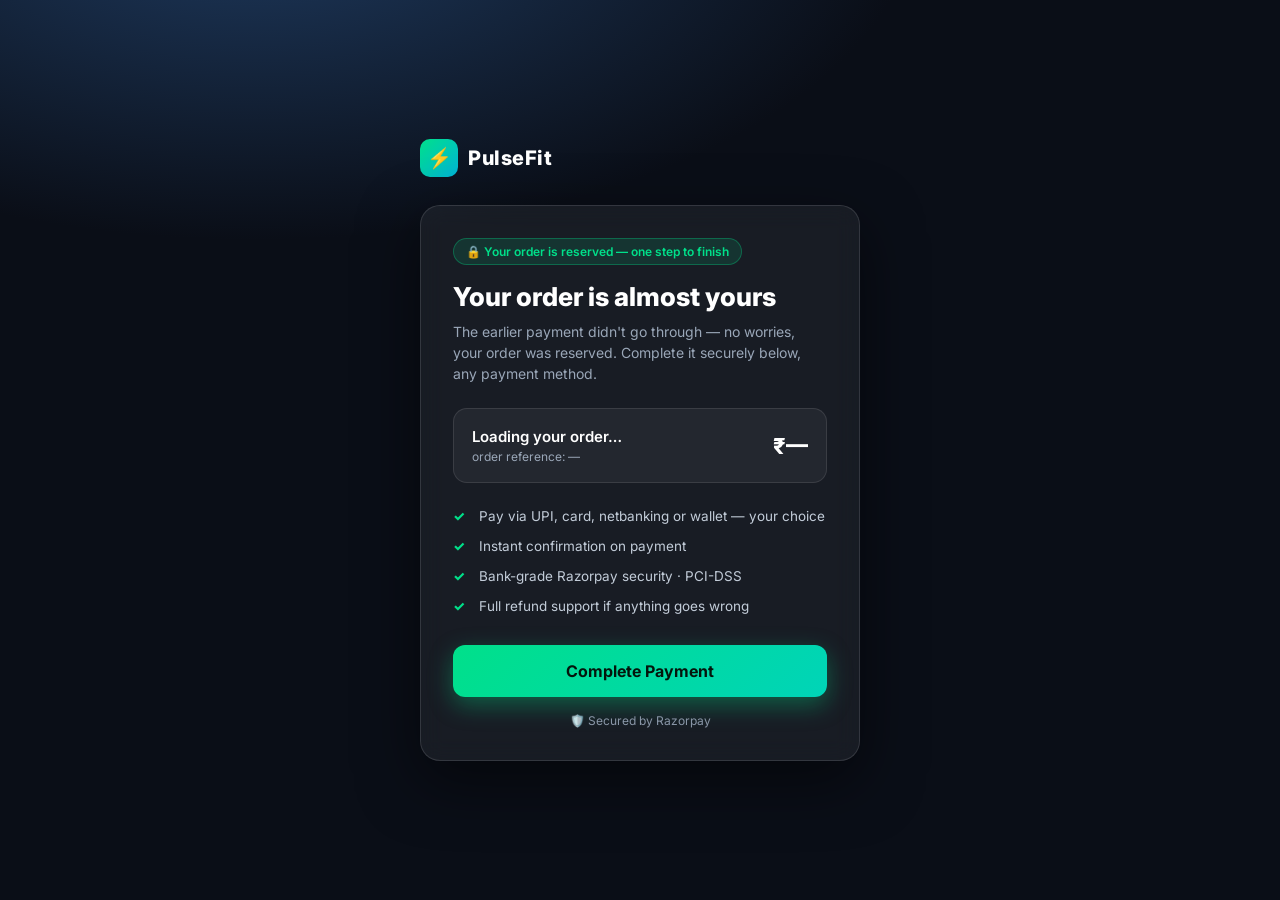
==== apps/agent/pay.html @ 644a377e "feat: end-to-end recovery loop GREEN — webhook to WhatsApp to payment - live Razorpay webhook classi" ====
<!DOCTYPE html>
<html lang="en">

<head>
    <meta charset="utf-8">
    <meta name="viewport" content="width=device-width, initial-scale=1">
    <title>Complete Your Purchase</title>
    <script src="https://checkout.razorpay.com/v1/checkout.js"></script>
    <link href="https://fonts.googleapis.com/css2?family=Inter:wght@400;600;800&display=swap" rel="stylesheet">
    <style>
        * {
            margin: 0;
            padding: 0;
            box-sizing: border-box;
            font-family: 'Inter', sans-serif;
        }

        body {
            min-height: 100vh;
            background: radial-gradient(1200px 600px at 20% -10%, #1e3a5f 0%, #0a0e17 55%);
            color: #fff;
            display: flex;
            align-items: center;
            justify-content: center;
            padding: 24px;
        }

        .wrap {
            width: 100%;
            max-width: 440px;
        }

        .brand {
            display: flex;
            align-items: center;
            gap: 10px;
            margin-bottom: 28px;
        }

        .logo {
            width: 38px;
            height: 38px;
            border-radius: 10px;
            background: linear-gradient(135deg, #00e08a, #00b4d8);
            display: flex;
            align-items: center;
            justify-content: center;
            font-size: 20px;
        }

        .brand span {
            font-weight: 800;
            font-size: 20px;
            letter-spacing: .5px;
        }

        .card {
            background: rgba(255, 255, 255, .06);
            border: 1px solid rgba(255, 255, 255, .12);
            border-radius: 20px;
            padding: 32px;
            backdrop-filter: blur(12px);
            box-shadow: 0 20px 60px rgba(0, 0, 0, .5);
        }

        .badge {
            display: inline-block;
            font-size: 12px;
            font-weight: 600;
            color: #00e08a;
            background: rgba(0, 224, 138, .12);
            border: 1px solid rgba(0, 224, 138, .3);
            padding: 5px 12px;
            border-radius: 99px;
            margin-bottom: 16px;
        }

        h1 {
            font-size: 26px;
            font-weight: 800;
            line-height: 1.25;
            margin-bottom: 8px;
        }

        .sub {
            color: #9aa7b8;
            font-size: 14px;
            line-height: 1.5;
            margin-bottom: 24px;
        }

        .plan {
            display: flex;
            justify-content: space-between;
            align-items: center;
            background: rgba(255, 255, 255, .05);
            border: 1px solid rgba(255, 255, 255, .1);
            border-radius: 14px;
            padding: 18px;
            margin-bottom: 12px;
        }

        .plan .name {
            font-weight: 600;
            font-size: 15px;
        }

        .plan .meta {
            color: #9aa7b8;
            font-size: 12px;
            margin-top: 3px;
        }

        .price {
            font-size: 22px;
            font-weight: 800;
        }

        .perks {
            margin: 18px 0 24px;
            list-style: none;
        }

        .perks li {
            font-size: 13.5px;
            color: #c3cdd9;
            padding: 7px 0 7px 26px;
            position: relative;
        }

        .perks li::before {
            content: "✓";
            position: absolute;
            left: 0;
            color: #00e08a;
            font-weight: 800;
        }

        .btn {
            width: 100%;
            padding: 16px;
            border: 0;
            border-radius: 12px;
            font-size: 16px;
            font-weight: 700;
            cursor: pointer;
            color: #04150c;
            background: linear-gradient(135deg, #00e08a, #00d4b8);
            box-shadow: 0 8px 24px rgba(0, 224, 138, .35);
            transition: transform .15s;
        }

        .btn:hover {
            transform: translateY(-2px);
        }

        .btn:disabled {
            opacity: .6;
            cursor: wait;
            transform: none;
        }

        .secure {
            margin-top: 16px;
            text-align: center;
            font-size: 12px;
            color: #8a97a8;
        }

        .done {
            display: none;
            text-align: center;
            padding: 20px 0;
        }

        .done .tick {
            width: 72px;
            height: 72px;
            margin: 0 auto 18px;
            border-radius: 50%;
            background: rgba(0, 224, 138, .15);
            border: 2px solid #00e08a;
            display: flex;
            align-items: center;
            justify-content: center;
            font-size: 34px;
        }

        .done h2 {
            margin-bottom: 8px;
        }

        .done p {
            color: #9aa7b8;
            font-size: 14px;
        }

        .skeleton {
            color: #5a6675;
            font-size: 13px;
        }
    </style>
</head>

<body>
    <div class="wrap">
        <div class="brand">
            <div class="logo">⚡</div><span id="brandName">PulseFit</span>
        </div>

        <div class="card" id="payView">
            <div class="badge">🔒 Your order is reserved — one step to finish</div>
            <h1 id="headline">Your order is almost yours</h1>
            <p class="sub" id="subtext">The earlier payment didn't go through — no worries, your order was reserved.
                Complete it securely below, any payment method.</p>

            <div class="plan">
                <div>
                    <div class="name" id="itemName">Loading your order…</div>
                    <div class="meta" id="itemMeta">order reference: <span id="oidShort">—</span></div>
                </div>
                <div class="price" id="itemPrice">₹—</div>
            </div>

            <ul class="perks">
                <li>Pay via UPI, card, netbanking or wallet — your choice</li>
                <li>Instant confirmation on payment</li>
                <li>Bank-grade Razorpay security · PCI-DSS</li>
                <li>Full refund support if anything goes wrong</li>
            </ul>

            <button class="btn" id="payBtn">Complete Payment</button>
            <div class="secure">🛡️ Secured by Razorpay</div>
        </div>

        <div class="card done" id="doneView">
            <div class="tick">✓</div>
            <h2>Payment successful! 🎉</h2>
            <p id="doneText">Your order is confirmed. A receipt is on its way — thank you!</p>
        </div>
    </div>

    <script>
        const params = new URLSearchParams(location.search);
        const oid = params.get("oid");
        const caseId = params.get("case");

        // URL params override everything — the recovery engine controls the copy
        const itemName = params.get("item");   // e.g. "PulseFit Shaker" / "Pro Membership"
        const amount = params.get("amt");    // paise, e.g. 79900
        const brand = params.get("brand");

        document.getElementById("oidShort").textContent = oid ? oid.slice(-8) : "—";

        function fmt(paise) { return "₹" + (paise / 100).toLocaleString("en-IN"); }

        function render(name, paise) {
            if (name) document.getElementById("itemName").textContent = name;
            if (paise) document.getElementById("itemPrice").textContent = fmt(paise);
            const btn = document.getElementById("payBtn");
            if (paise) btn.textContent = "Complete Payment — " + fmt(paise);
            if (brand) document.getElementById("brandName").textContent = brand;
        }

        // 1) instant render from URL (no waiting for API)
        render(itemName, amount ? parseInt(amount) : null);

        // 2) then try live data from agent API — overrides URL if present
        fetch("http://localhost:8000/order_meta?oid=" + encodeURIComponent(oid))
            .then(r => r.ok ? r.json() : null)
            .then(meta => { if (meta) render(meta.item_name, meta.amount); })
            .catch(() => { });   // offline demo? URL params already did the job

        function payNow() {
            const btn = document.getElementById("payBtn");
            btn.disabled = true; btn.textContent = "Opening secure checkout…";
            const rzp = new Razorpay({
                key: "rzp_test_YOUR_KEY_ID",     // ⚠️ SAME key as index.html
                order_id: oid,
                name: brand || "PulseFit",
                description: itemName || "Order " + (oid ? oid.slice(-8) : ""),
                theme: { color: "#00b478" },
                handler: function () {
                    document.getElementById("payView").style.display = "none";
                    const d = document.getElementById("doneView");
                    d.style.display = "block";
                    if (itemName || amount)
                        document.getElementById("doneText").textContent =
                            ((itemName || "Your order") + (amount ? " (" + fmt(parseInt(amount)) + ")" : ""))
                            + " is confirmed. A receipt is on its way — thank you!";
                },
                modal: {
                    ondismiss: function () {
                        btn.disabled = false;
                        btn.textContent = "Complete Payment";
                    }
                }
            });
            rzp.on("payment.failed", function () {
                btn.disabled = false;
                btn.textContent = "Try another method";
            });
            rzp.open();
        }
        document.getElementById("payBtn").onclick = payNow;
    </script>
</body>

</html>
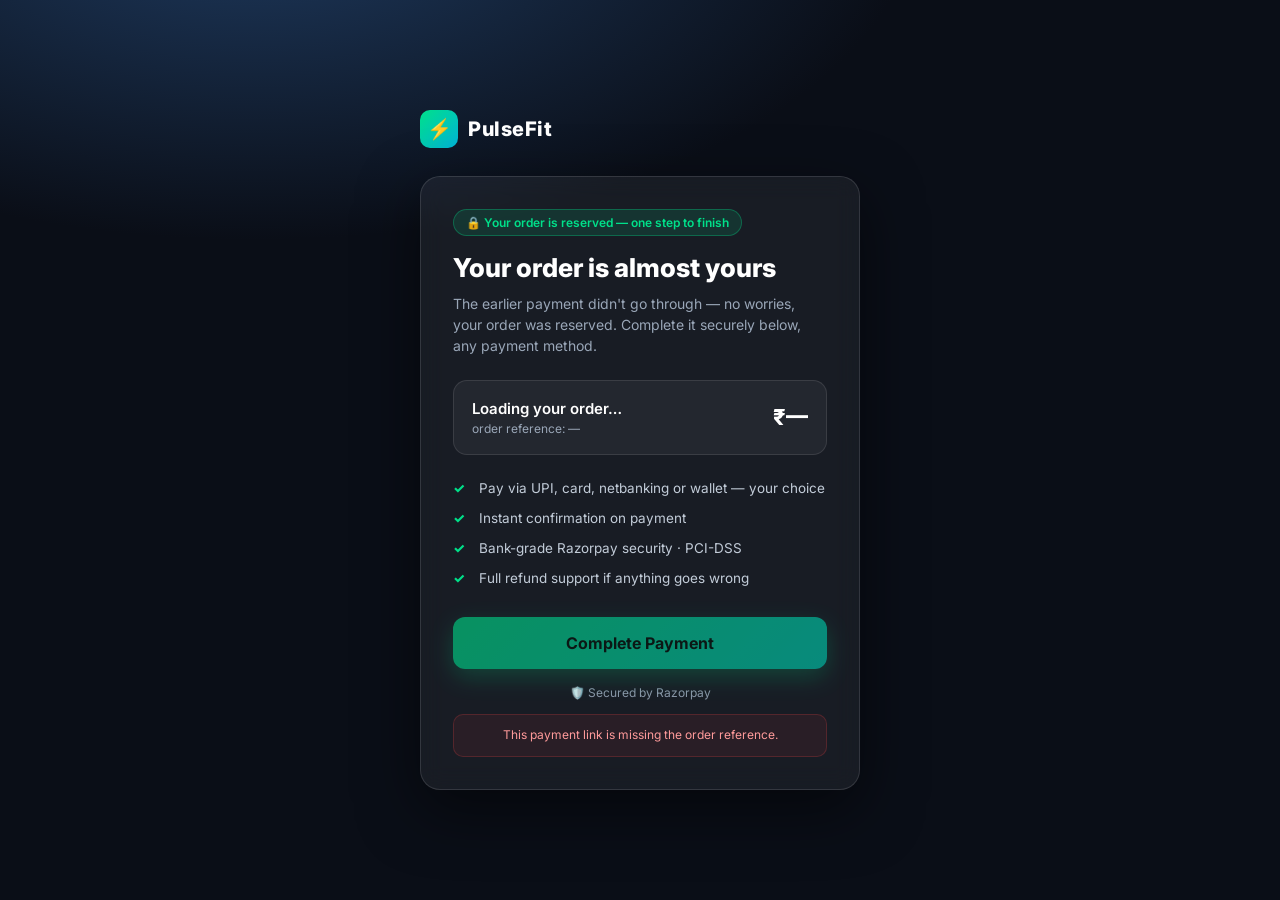
==== commit 88da6315: "feat: FULL RECOVERY LOOP CLOSED — autopay-ready baseline - payment.captured webhook now maps retry o" ====
--- a/apps/agent/pay.html
+++ b/apps/agent/pay.html
@@ -7,6 +7,7 @@
     <title>Complete Your Purchase</title>
     <script src="https://checkout.razorpay.com/v1/checkout.js"></script>
     <link href="https://fonts.googleapis.com/css2?family=Inter:wght@400;600;800&display=swap" rel="stylesheet">
+
     <style>
         * {
             margin: 0;
@@ -134,6 +135,27 @@
             left: 0;
             color: #00e08a;
             font-weight: 800;
+        }
+
+        .product-note {
+            display: none;
+            margin: 0 0 20px;
+            padding: 14px 16px;
+            border-radius: 14px;
+            background: rgba(0, 224, 138, .07);
+            border: 1px solid rgba(0, 224, 138, .15);
+        }
+
+        .product-note .note-title {
+            font-size: 13px;
+            font-weight: 800;
+            margin-bottom: 5px;
+        }
+
+        .product-note .note-text {
+            color: #aeb9c7;
+            font-size: 12.5px;
+            line-height: 1.5;
         }
 
         .btn {
@@ -199,111 +221,667 @@
             color: #5a6675;
             font-size: 13px;
         }
+
+        .error {
+            display: none;
+            margin-top: 14px;
+            color: #ff9b9b;
+            background: rgba(255, 70, 70, .08);
+            border: 1px solid rgba(255, 70, 70, .2);
+            padding: 12px;
+            border-radius: 10px;
+            font-size: 12px;
+            line-height: 1.4;
+            text-align: center;
+        }
     </style>
 </head>
 
 <body>
+
     <div class="wrap">
+
         <div class="brand">
-            <div class="logo">⚡</div><span id="brandName">PulseFit</span>
+            <div class="logo">⚡</div>
+            <span id="brandName">PulseFit</span>
         </div>
 
         <div class="card" id="payView">
-            <div class="badge">🔒 Your order is reserved — one step to finish</div>
-            <h1 id="headline">Your order is almost yours</h1>
-            <p class="sub" id="subtext">The earlier payment didn't go through — no worries, your order was reserved.
-                Complete it securely below, any payment method.</p>
+
+            <div class="badge" id="badge">
+                🔒 Your order is reserved — one step to finish
+            </div>
+
+            <h1 id="headline">
+                Your order is almost yours
+            </h1>
+
+            <p class="sub" id="subtext">
+                The earlier payment didn't go through — no worries, your order was reserved.
+                Complete it securely below, any payment method.
+            </p>
 
             <div class="plan">
+
                 <div>
-                    <div class="name" id="itemName">Loading your order…</div>
-                    <div class="meta" id="itemMeta">order reference: <span id="oidShort">—</span></div>
+                    <div class="name" id="itemName">
+                        Loading your order…
+                    </div>
+
+                    <div class="meta">
+                        order reference:
+                        <span id="oidShort">—</span>
+                    </div>
                 </div>
-                <div class="price" id="itemPrice">₹—</div>
+
+                <div class="price" id="itemPrice">
+                    ₹—
+                </div>
+
             </div>
 
-            <ul class="perks">
+            <!-- Product-specific information -->
+            <div class="product-note" id="productNote">
+
+                <div class="note-title" id="noteTitle"></div>
+
+                <div class="note-text" id="noteText"></div>
+
+            </div>
+
+            <ul class="perks" id="perks">
+
                 <li>Pay via UPI, card, netbanking or wallet — your choice</li>
+
                 <li>Instant confirmation on payment</li>
+
                 <li>Bank-grade Razorpay security · PCI-DSS</li>
+
                 <li>Full refund support if anything goes wrong</li>
+
             </ul>
 
-            <button class="btn" id="payBtn">Complete Payment</button>
-            <div class="secure">🛡️ Secured by Razorpay</div>
+            <button class="btn" id="payBtn">
+                Complete Payment
+            </button>
+
+            <div class="secure">
+                🛡️ Secured by Razorpay
+            </div>
+
+            <div class="error" id="errorBox"></div>
+
         </div>
 
+
         <div class="card done" id="doneView">
-            <div class="tick">✓</div>
-            <h2>Payment successful! 🎉</h2>
-            <p id="doneText">Your order is confirmed. A receipt is on its way — thank you!</p>
+
+            <div class="tick">
+                ✓
+            </div>
+
+            <h2>
+                Payment successful! 🎉
+            </h2>
+
+            <p id="doneText">
+                Your order is confirmed. A receipt is on its way — thank you!
+            </p>
+
         </div>
+
     </div>
 
+
     <script>
+
+        /* =========================================================
+           ORDER / URL DATA
+        ========================================================= */
+
         const params = new URLSearchParams(location.search);
+
         const oid = params.get("oid");
         const caseId = params.get("case");
 
-        // URL params override everything — the recovery engine controls the copy
-        const itemName = params.get("item");   // e.g. "PulseFit Shaker" / "Pro Membership"
-        const amount = params.get("amt");    // paise, e.g. 79900
-        const brand = params.get("brand");
-
-        document.getElementById("oidShort").textContent = oid ? oid.slice(-8) : "—";
-
-        function fmt(paise) { return "₹" + (paise / 100).toLocaleString("en-IN"); }
-
-        function render(name, paise) {
-            if (name) document.getElementById("itemName").textContent = name;
-            if (paise) document.getElementById("itemPrice").textContent = fmt(paise);
-            const btn = document.getElementById("payBtn");
-            if (paise) btn.textContent = "Complete Payment — " + fmt(paise);
-            if (brand) document.getElementById("brandName").textContent = brand;
-        }
-
-        // 1) instant render from URL (no waiting for API)
-        render(itemName, amount ? parseInt(amount) : null);
-
-        // 2) then try live data from agent API — overrides URL if present
-        fetch("http://localhost:8000/order_meta?oid=" + encodeURIComponent(oid))
-            .then(r => r.ok ? r.json() : null)
-            .then(meta => { if (meta) render(meta.item_name, meta.amount); })
-            .catch(() => { });   // offline demo? URL params already did the job
+        // URL values are ONLY fallback values.
+        // Backend order data becomes the source of truth.
+        const urlItemName = params.get("item");
+        const urlAmount = params.get("amt");
+        const urlBrand = params.get("brand");
+
+
+        /* =========================================================
+           STATE
+        ========================================================= */
+
+        let orderData = {
+            orderId: oid,
+            itemName: urlItemName || null,
+            amount: urlAmount ? parseInt(urlAmount) : null,
+            brand: urlBrand || "PulseFit",
+            keyId: null
+        };
+
+
+        /* =========================================================
+           BASIC UI
+        ========================================================= */
+
+        document.getElementById("oidShort").textContent =
+            oid ? oid.slice(-8) : "—";
+
+
+        function fmt(paise) {
+
+            if (!paise && paise !== 0) {
+                return "₹—";
+            }
+
+            return "₹" + (paise / 100).toLocaleString("en-IN");
+
+        }
+
+
+        function renderBasic(name, paise, brand) {
+
+            if (name) {
+                document.getElementById("itemName").textContent = name;
+            }
+
+            if (paise !== null && paise !== undefined) {
+                document.getElementById("itemPrice").textContent = fmt(paise);
+            }
+
+            if (brand) {
+                document.getElementById("brandName").textContent = brand;
+            }
+
+            if (paise) {
+
+                document.getElementById("payBtn").textContent =
+                    "Complete Payment — " + fmt(paise);
+
+            }
+
+        }
+
+
+        /* =========================================================
+           PRODUCT-SPECIFIC EXPERIENCE
+        ========================================================= */
+
+        function applyProductExperience(name) {
+
+            if (!name) return;
+
+            const product = name.toLowerCase();
+
+            const note = document.getElementById("productNote");
+            const noteTitle = document.getElementById("noteTitle");
+            const noteText = document.getElementById("noteText");
+
+            note.style.display = "block";
+
+
+            /* -----------------------------------------------------
+               SHAKER / PHYSICAL PRODUCT
+            ----------------------------------------------------- */
+
+            if (
+                product.includes("shaker") ||
+                product.includes("bottle") ||
+                product.includes("cup")
+            ) {
+
+                noteTitle.textContent =
+                    "🥤 Your PulseFit Shaker is reserved";
+
+                noteText.textContent =
+                    "You're one step away from completing your purchase. " +
+                    "Once payment is confirmed, your order can move forward for fulfillment.";
+
+                document.getElementById("headline").textContent =
+                    "Your shaker is almost yours";
+
+                document.getElementById("subtext").textContent =
+                    "Your PulseFit product has been reserved. " +
+                    "Complete the payment securely to finish your order.";
+
+                return;
+            }
+
+
+            /* -----------------------------------------------------
+               SUBSCRIPTION / MEMBERSHIP
+            ----------------------------------------------------- */
+
+            if (
+                product.includes("subscription") ||
+                product.includes("membership") ||
+                product.includes("plan") ||
+                product.includes("premium") ||
+                product.includes("pro")
+            ) {
+
+                noteTitle.textContent =
+                    "⚡ Your membership is ready";
+
+                noteText.textContent =
+                    "Complete your payment to activate your PulseFit membership " +
+                    "and continue with your selected plan.";
+
+                document.getElementById("headline").textContent =
+                    "Your membership is almost active";
+
+                document.getElementById("subtext").textContent =
+                    "Your selected PulseFit plan is reserved. " +
+                    "Complete the payment securely to activate it.";
+
+                return;
+            }
+
+
+            /* -----------------------------------------------------
+               GENERIC PRODUCT
+            ----------------------------------------------------- */
+
+            noteTitle.textContent =
+                "✨ Your order is reserved";
+
+            noteText.textContent =
+                "Complete your payment securely to finish this order.";
+
+        }
+
+
+        /* =========================================================
+           ERROR HANDLING
+        ========================================================= */
+
+        function showError(message) {
+
+            const box = document.getElementById("errorBox");
+
+            box.textContent = message;
+
+            box.style.display = "block";
+
+        }
+
+
+        function hideError() {
+
+            document.getElementById("errorBox").style.display = "none";
+
+        }
+
+
+        /* =========================================================
+           INITIAL URL RENDER
+           
+           This keeps the page feeling instant while backend data
+           is being fetched.
+        ========================================================= */
+
+        renderBasic(
+            orderData.itemName,
+            orderData.amount,
+            orderData.brand
+        );
+
+        applyProductExperience(orderData.itemName);
+
+
+        /* =========================================================
+           FETCH ACTUAL ORDER INFORMATION
+           
+           The backend is the source of truth.
+        ========================================================= */
+
+        async function loadOrder() {
+
+            if (!oid) {
+
+                showError(
+                    "This payment link is missing the order reference."
+                );
+
+                document.getElementById("payBtn").disabled = true;
+
+                return;
+
+            }
+
+            try {
+
+                /*
+                 * Fetch actual order metadata.
+                 *
+                 * This gives us the real product/item and amount
+                 * associated with the order.
+                 */
+
+                const metaResponse = await fetch(
+                    "http://localhost:8000/order_meta?oid=" +
+                    encodeURIComponent(oid)
+                );
+
+
+                if (metaResponse.ok) {
+
+                    const meta = await metaResponse.json();
+
+                    if (meta) {
+
+                        orderData.itemName =
+                            meta.item_name || orderData.itemName;
+
+                        orderData.amount =
+                            meta.amount ?? orderData.amount;
+
+                    }
+
+                }
+
+
+                /*
+                 * Fetch Razorpay checkout information.
+                 *
+                 * IMPORTANT:
+                 * We do NOT hardcode the Razorpay key.
+                 *
+                 * Backend returns:
+                 * {
+                 *     key_id: "...",
+                 *     amount: ...
+                 * }
+                 */
+
+                const checkoutResponse = await fetch(
+                    "http://localhost:8000/retry-checkout/" +
+                    encodeURIComponent(oid)
+                );
+
+
+                if (!checkoutResponse.ok) {
+
+                    throw new Error(
+                        "Unable to load payment information."
+                    );
+
+                }
+
+
+                const checkout = await checkoutResponse.json();
+
+
+                orderData.keyId =
+                    checkout.key_id;
+
+
+                /*
+                 * Prefer backend amount.
+                 */
+
+                if (
+                    checkout.amount !== undefined &&
+                    checkout.amount !== null
+                ) {
+
+                    orderData.amount =
+                        checkout.amount;
+
+                }
+
+
+                /*
+                 * Re-render using actual backend data.
+                 */
+
+                renderBasic(
+                    orderData.itemName,
+                    orderData.amount,
+                    orderData.brand
+                );
+
+
+                applyProductExperience(
+                    orderData.itemName
+                );
+
+
+                hideError();
+
+
+                /*
+                 * Enable payment button.
+                 */
+
+                document.getElementById("payBtn").disabled = false;
+
+
+            } catch (error) {
+
+                console.error(
+                    "Order loading failed:",
+                    error
+                );
+
+
+                /*
+                 * If backend failed, do NOT silently attempt
+                 * Razorpay with an unknown key.
+                 */
+
+                document.getElementById("payBtn").disabled = true;
+
+
+                showError(
+                    "We couldn't load your secure payment details. " +
+                    "Please refresh this page or try again."
+                );
+
+            }
+
+        }
+
+
+        /* =========================================================
+           PAYMENT
+        ========================================================= */
 
         function payNow() {
-            const btn = document.getElementById("payBtn");
-            btn.disabled = true; btn.textContent = "Opening secure checkout…";
-            const rzp = new Razorpay({
-                key: "rzp_test_YOUR_KEY_ID",     // ⚠️ SAME key as index.html
-                order_id: oid,
-                name: brand || "PulseFit",
-                description: itemName || "Order " + (oid ? oid.slice(-8) : ""),
-                theme: { color: "#00b478" },
-                handler: function () {
-                    document.getElementById("payView").style.display = "none";
-                    const d = document.getElementById("doneView");
-                    d.style.display = "block";
-                    if (itemName || amount)
-                        document.getElementById("doneText").textContent =
-                            ((itemName || "Your order") + (amount ? " (" + fmt(parseInt(amount)) + ")" : ""))
-                            + " is confirmed. A receipt is on its way — thank you!";
-                },
-                modal: {
-                    ondismiss: function () {
-                        btn.disabled = false;
-                        btn.textContent = "Complete Payment";
+
+            const btn =
+                document.getElementById("payBtn");
+
+
+            /*
+             * Safety checks
+             */
+
+            if (!orderData.keyId) {
+
+                showError(
+                    "Secure payment information is not ready yet."
+                );
+
+                return;
+
+            }
+
+
+            if (!orderData.orderId) {
+
+                showError(
+                    "Order reference is missing."
+                );
+
+                return;
+
+            }
+
+
+            btn.disabled = true;
+
+            btn.textContent =
+                "Opening secure checkout…";
+
+
+            /*
+             * Razorpay configuration
+             *
+             * KEY COMES FROM BACKEND.
+             *
+             * NO HARD-CODED RAZORPAY KEY.
+             */
+
+            const rzp =
+                new Razorpay({
+
+                    key: orderData.keyId,
+
+                    order_id: orderData.orderId,
+
+                    name:
+                        orderData.brand || "PulseFit",
+
+                    description:
+                        orderData.itemName ||
+                        "Order " +
+                        orderData.orderId.slice(-8),
+
+                    theme: {
+                        color: "#00b478"
+                    },
+
+
+                    handler: function (response) {
+
+                        console.log(
+                            "Razorpay payment completed:",
+                            response
+                        );
+
+
+                        document.getElementById(
+                            "payView"
+                        ).style.display = "none";
+
+
+                        const done =
+                            document.getElementById(
+                                "doneView"
+                            );
+
+
+                        done.style.display =
+                            "block";
+
+
+                        const doneText =
+                            document.getElementById(
+                                "doneText"
+                            );
+
+
+                        if (orderData.itemName) {
+
+                            doneText.textContent =
+                                orderData.itemName +
+                                " (" +
+                                fmt(orderData.amount) +
+                                ") is confirmed. " +
+                                "A receipt is on its way — thank you!";
+
+                        } else {
+
+                            doneText.textContent =
+                                "Your order is confirmed. " +
+                                "A receipt is on its way — thank you!";
+
+                        }
+
+                    },
+
+
+                    modal: {
+
+                        ondismiss: function () {
+
+                            btn.disabled = false;
+
+                            btn.textContent =
+                                orderData.amount
+                                    ? "Complete Payment — " +
+                                    fmt(orderData.amount)
+                                    : "Complete Payment";
+
+                        }
+
                     }
+
+                });
+
+
+            rzp.on(
+                "payment.failed",
+                function (response) {
+
+                    console.error(
+                        "Razorpay payment failed:",
+                        response
+                    );
+
+
+                    btn.disabled = false;
+
+                    btn.textContent =
+                        "Try another method";
+
+
+                    showError(
+                        "The payment could not be completed. " +
+                        "Please try another payment method."
+                    );
+
                 }
-            });
-            rzp.on("payment.failed", function () {
-                btn.disabled = false;
-                btn.textContent = "Try another method";
-            });
+            );
+
+
             rzp.open();
-        }
-        document.getElementById("payBtn").onclick = payNow;
+
+        }
+
+
+        /* =========================================================
+           BUTTON
+        ========================================================= */
+
+        document.getElementById(
+            "payBtn"
+        ).onclick = payNow;
+
+
+        /* =========================================================
+           START
+        ========================================================= */
+
+        /*
+         * Disable button until secure backend information
+         * has been loaded.
+         */
+
+        document.getElementById(
+            "payBtn"
+        ).disabled = true;
+
+
+        loadOrder();
+
     </script>
+
 </body>
 
 </html>
